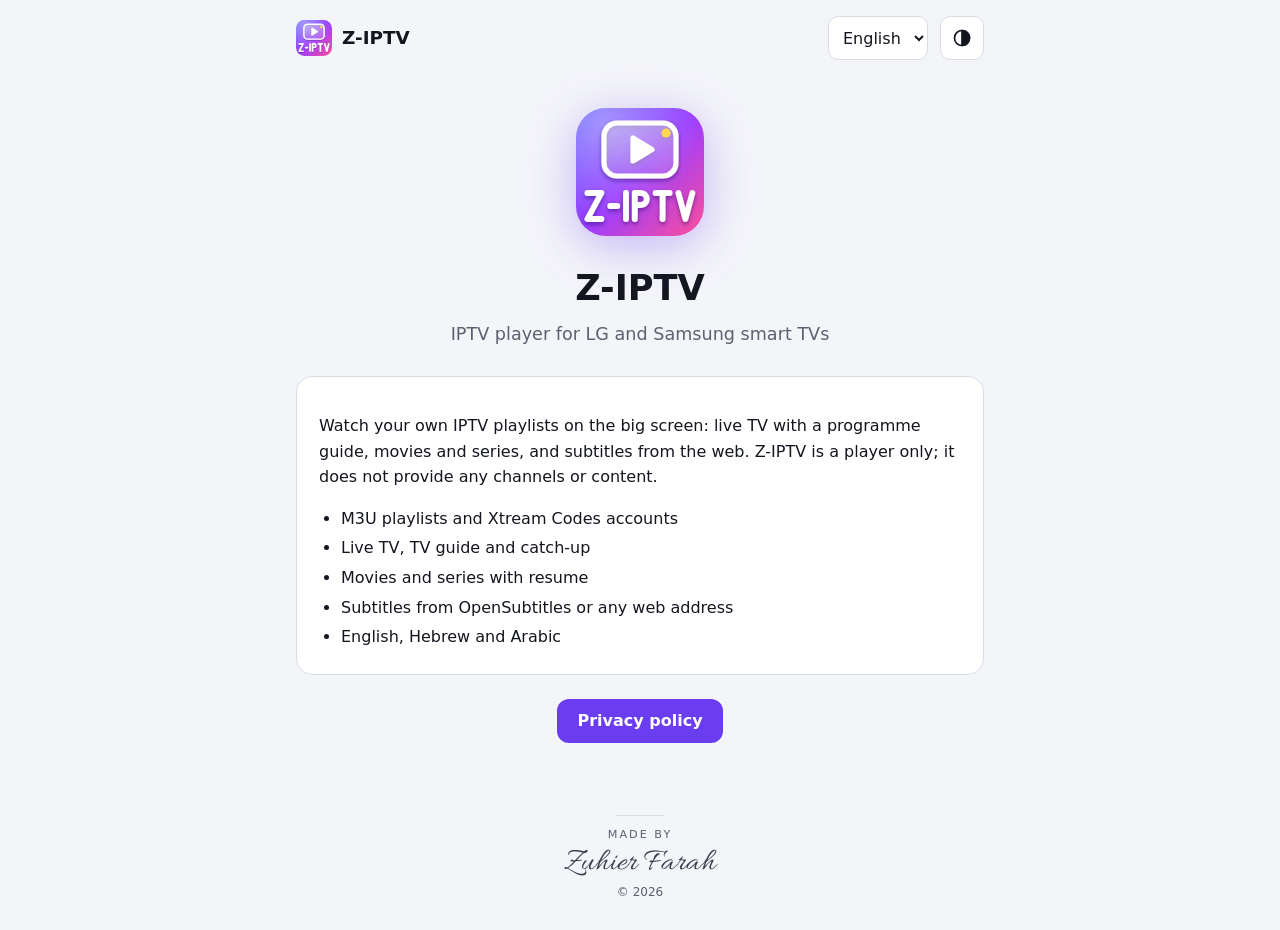
==== index.html @ 9508a207 "Update site from the Z-IPTV app repository" ====
<!doctype html>
<html lang="en" dir="ltr">
<head>
<meta charset="utf-8">
<meta name="viewport" content="width=device-width, initial-scale=1, viewport-fit=cover">
<title>Z-IPTV</title>
<meta name="description" content="Z-IPTV: IPTV player for LG and Samsung smart TVs.">
<link rel="icon" href="icon.svg" type="image/svg+xml">
<meta name="theme-color" content="#f4f5f9" media="(prefers-color-scheme: light)">
<meta name="theme-color" content="#0f1220" media="(prefers-color-scheme: dark)">
<script>
  (function () {
    var r = document.documentElement, t, l;
    try { t = JSON.parse(localStorage.getItem('ziptv-site.theme')); } catch (e) {}
    if (t === 'light' || t === 'dark') r.setAttribute('data-theme', t);
    try { l = JSON.parse(localStorage.getItem('ziptv-site.lang')); } catch (e) {}
    if (l === 'he' || l === 'ar') { r.lang = l; r.dir = 'rtl'; }
  })();
</script>
<link rel="preconnect" href="https://fonts.googleapis.com">
<link rel="preconnect" href="https://fonts.gstatic.com" crossorigin>
<link rel="stylesheet" href="https://fonts.googleapis.com/css2?family=Allura&text=Zuhier%20Farah&display=swap">
<link rel="stylesheet" href="site.css">
</head>
<body>
<div class="wrap">
<header class="top">
  <a class="brand" href="./"><img src="icon.svg" alt="">Z-IPTV</a>
  <select id="lang"><option value="en">English</option><option value="he">עברית</option><option value="ar">العربية</option></select>
  <button id="theme" class="icon-btn" type="button"></button>
</header>
<main>
  <section class="hero">
    <img src="icon.svg" alt="Z-IPTV">
    <h1>Z-IPTV</h1>
    <p class="tag" data-t="tagline"></p>
  </section>
  <section class="card">
    <p data-t="intro"></p>
    <ul class="features"><li data-t="f1"></li><li data-t="f2"></li><li data-t="f3"></li><li data-t="f4"></li><li data-t="f5"></li></ul>
  </section>
  <p class="links"><a class="btn" href="privacy.html" data-t="privacy"></a></p>
</main>
</div>
<footer class="credit"><span class="credit-rule" aria-hidden="true"></span><span class="credit-label" data-t="madeBy">Made by</span><span class="signature" dir="ltr">Zuhier Farah</span><span class="credit-year" id="year"></span></footer>
<script src="site.js"></script>
</body>
</html>
---- site.css ----
/* Public pages for Z-IPTV (landing + privacy policy). */
:root {
  color-scheme: light dark;
  --bg: #f4f5f9; --surface: #ffffff; --text: #14161f; --text-2: #3a3f4f; --muted: #5b6170; --border: #d9dce5;
  --accent: #6a3df0; --accent-soft: #eee8ff; --focus: #6a3df0;
}
@media (prefers-color-scheme: dark) {
  :root:not([data-theme="light"]) {
    --bg: #0f1220; --surface: #171b2e; --text: #eef0f7; --text-2: #c9cde0; --muted: #a2a8bd; --border: #2e3452;
    --accent: #b49bff; --accent-soft: #2a2552; --focus: #c4b0ff;
  }
}
:root[data-theme="dark"] {
  color-scheme: dark;
  --bg: #0f1220; --surface: #171b2e; --text: #eef0f7; --text-2: #c9cde0; --muted: #a2a8bd; --border: #2e3452;
  --accent: #b49bff; --accent-soft: #2a2552; --focus: #c4b0ff;
}
:root[data-theme="light"] { color-scheme: light; }

* { box-sizing: border-box; }
body {
  margin: 0; background: var(--bg); color: var(--text); line-height: 1.6;
  font-family: system-ui, -apple-system, "Segoe UI", Roboto, "Noto Sans", "Noto Sans Hebrew", "Noto Sans Arabic", Arial, sans-serif;
}
a { color: var(--accent); }
a:focus-visible, button:focus-visible, select:focus-visible { outline: 3px solid var(--focus); outline-offset: 2px; border-radius: 4px; }
.wrap { max-width: 720px; margin: 0 auto; padding: 0 max(16px, env(safe-area-inset-left)) 0 max(16px, env(safe-area-inset-right)); }

header.top { display: flex; align-items: center; gap: 12px; padding: 16px 0; }
.brand { display: flex; align-items: center; gap: 10px; color: var(--text); text-decoration: none; font-weight: 800; font-size: 1.15rem; margin-inline-end: auto; }
.brand img { width: 36px; height: 36px; }
select, .icon-btn {
  min-height: 44px; border: 1px solid var(--border); border-radius: 10px; background: var(--surface); color: var(--text); font: inherit;
}
select { padding: 0 10px; font-size: 16px; }
.icon-btn { width: 44px; display: inline-flex; align-items: center; justify-content: center; cursor: pointer; }
.icon-btn svg { width: 20px; height: 20px; }

main { padding: 8px 0 32px; }
.hero { text-align: center; padding: 24px 0 8px; }
.hero img { width: 128px; height: 128px; filter: drop-shadow(0 10px 24px rgba(106, 61, 240, .35)); }
.hero h1 { margin: 16px 0 4px; font-size: 2.2rem; }
.hero p.tag { margin: 0; color: var(--muted); font-size: 1.1rem; }
.card { background: var(--surface); border: 1px solid var(--border); border-radius: 16px; padding: 20px 22px; margin-top: 20px; }
.features { margin: 12px 0 0; padding-inline-start: 22px; }
.features li { margin: 4px 0; }
.links { text-align: center; margin-top: 24px; }
.btn { display: inline-flex; align-items: center; min-height: 44px; padding: 0 20px; border-radius: 12px; background: var(--accent); color: #fff; text-decoration: none; font-weight: 700; }
:root[data-theme="dark"] .btn { color: #0f1220; }
@media (prefers-color-scheme: dark) { :root:not([data-theme="light"]) .btn { color: #0f1220; } }

.policy h1 { margin: 8px 0 0; font-size: 1.9rem; }
.policy .updated { color: var(--muted); margin: 0 0 8px; }
.policy h3 { margin: 26px 0 6px; font-size: 1.15rem; }
.policy p, .policy li { color: var(--text-2); }
.policy ul { padding-inline-start: 22px; }

footer.credit { display: flex; flex-direction: column; align-items: center; gap: 2px; padding: 24px 16px calc(28px + env(safe-area-inset-bottom)); text-align: center; }
.credit-rule { width: 48px; height: 1px; background: var(--border); margin-bottom: 8px; }
.credit-label { font-size: .7rem; text-transform: uppercase; letter-spacing: .18em; color: var(--muted); }
html:lang(he) .credit-label, html:lang(ar) .credit-label { letter-spacing: 0; text-transform: none; }
.signature { font-family: "Allura", "Segoe Script", "Brush Script MT", cursive; font-size: 2rem; line-height: 1.1; color: var(--text-2); }
.credit-year { font-size: .75rem; color: var(--muted); }
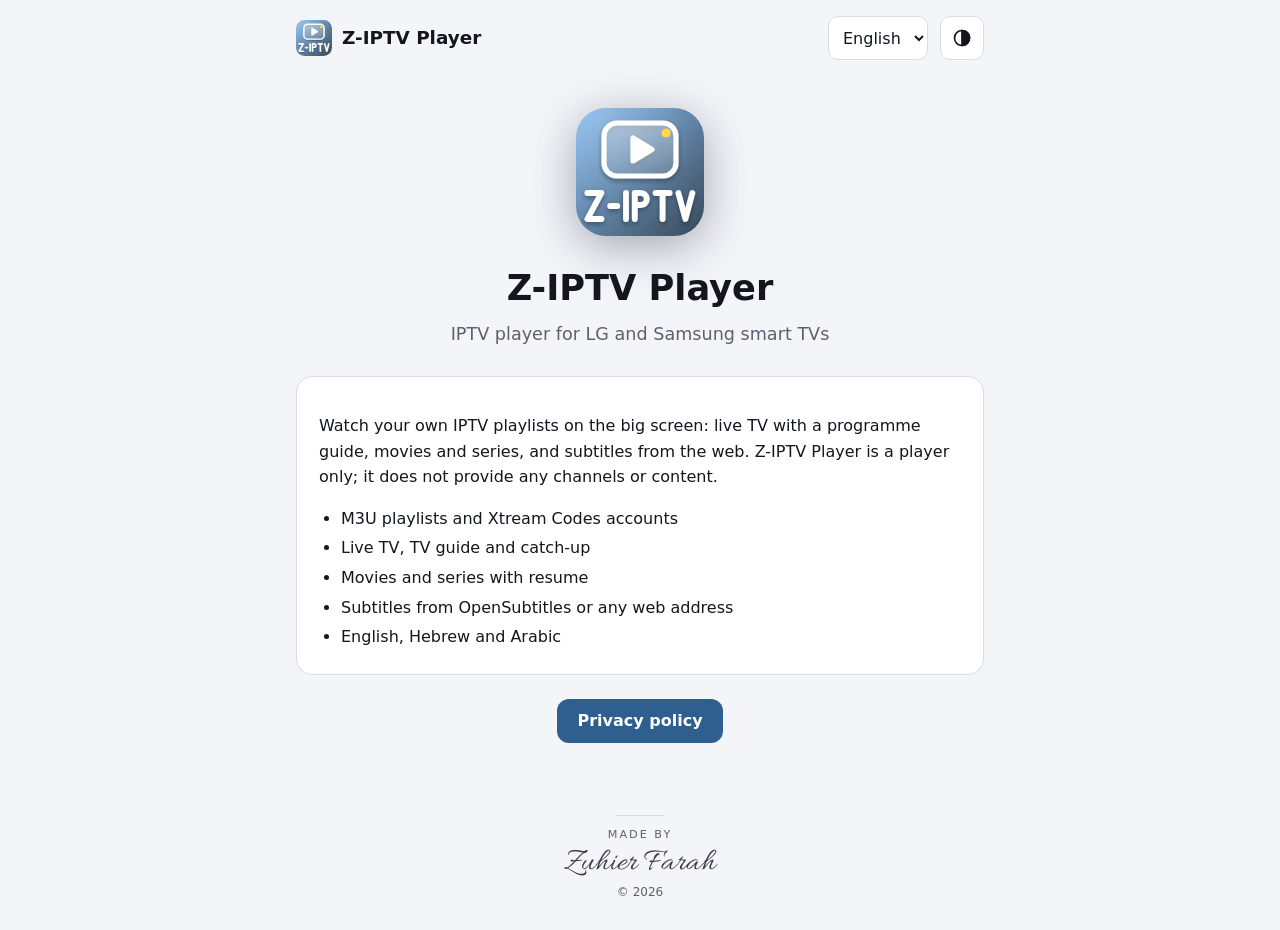
==== commit 4d567814: "Update site from the Z-IPTV Player app repository" ====
--- a/index.html
+++ b/index.html
@@ -3,8 +3,8 @@
 <head>
 <meta charset="utf-8">
 <meta name="viewport" content="width=device-width, initial-scale=1, viewport-fit=cover">
-<title>Z-IPTV</title>
-<meta name="description" content="Z-IPTV: IPTV player for LG and Samsung smart TVs.">
+<title>Z-IPTV Player</title>
+<meta name="description" content="Z-IPTV Player: IPTV player for LG and Samsung smart TVs.">
 <link rel="icon" href="icon.svg" type="image/svg+xml">
 <meta name="theme-color" content="#f4f5f9" media="(prefers-color-scheme: light)">
 <meta name="theme-color" content="#0f1220" media="(prefers-color-scheme: dark)">
@@ -25,14 +25,14 @@
 <body>
 <div class="wrap">
 <header class="top">
-  <a class="brand" href="./"><img src="icon.svg" alt="">Z-IPTV</a>
+  <a class="brand" href="./"><img src="icon.svg" alt="">Z-IPTV Player</a>
   <select id="lang"><option value="en">English</option><option value="he">עברית</option><option value="ar">العربية</option></select>
   <button id="theme" class="icon-btn" type="button"></button>
 </header>
 <main>
   <section class="hero">
-    <img src="icon.svg" alt="Z-IPTV">
-    <h1>Z-IPTV</h1>
+    <img src="icon.svg" alt="Z-IPTV Player">
+    <h1>Z-IPTV Player</h1>
     <p class="tag" data-t="tagline"></p>
   </section>
   <section class="card">
--- a/site.css
+++ b/site.css
@@ -1,19 +1,19 @@
-/* Public pages for Z-IPTV (landing + privacy policy). */
+/* Public pages for Z-IPTV Player (landing + privacy policy). */
 :root {
   color-scheme: light dark;
   --bg: #f4f5f9; --surface: #ffffff; --text: #14161f; --text-2: #3a3f4f; --muted: #5b6170; --border: #d9dce5;
-  --accent: #6a3df0; --accent-soft: #eee8ff; --focus: #6a3df0;
+  --accent: #2f5f8f; --accent-soft: #e3eefb; --focus: #2f5f8f;
 }
 @media (prefers-color-scheme: dark) {
   :root:not([data-theme="light"]) {
     --bg: #0f1220; --surface: #171b2e; --text: #eef0f7; --text-2: #c9cde0; --muted: #a2a8bd; --border: #2e3452;
-    --accent: #b49bff; --accent-soft: #2a2552; --focus: #c4b0ff;
+    --accent: #88BDF2; --accent-soft: #22344a; --focus: #a8d0f7;
   }
 }
 :root[data-theme="dark"] {
   color-scheme: dark;
   --bg: #0f1220; --surface: #171b2e; --text: #eef0f7; --text-2: #c9cde0; --muted: #a2a8bd; --border: #2e3452;
-  --accent: #b49bff; --accent-soft: #2a2552; --focus: #c4b0ff;
+  --accent: #88BDF2; --accent-soft: #22344a; --focus: #a8d0f7;
 }
 :root[data-theme="light"] { color-scheme: light; }
 
@@ -38,7 +38,7 @@
 
 main { padding: 8px 0 32px; }
 .hero { text-align: center; padding: 24px 0 8px; }
-.hero img { width: 128px; height: 128px; filter: drop-shadow(0 10px 24px rgba(106, 61, 240, .35)); }
+.hero img { width: 128px; height: 128px; filter: drop-shadow(0 10px 24px rgba(56, 73, 89, .45)); }
 .hero h1 { margin: 16px 0 4px; font-size: 2.2rem; }
 .hero p.tag { margin: 0; color: var(--muted); font-size: 1.1rem; }
 .card { background: var(--surface); border: 1px solid var(--border); border-radius: 16px; padding: 20px 22px; margin-top: 20px; }
